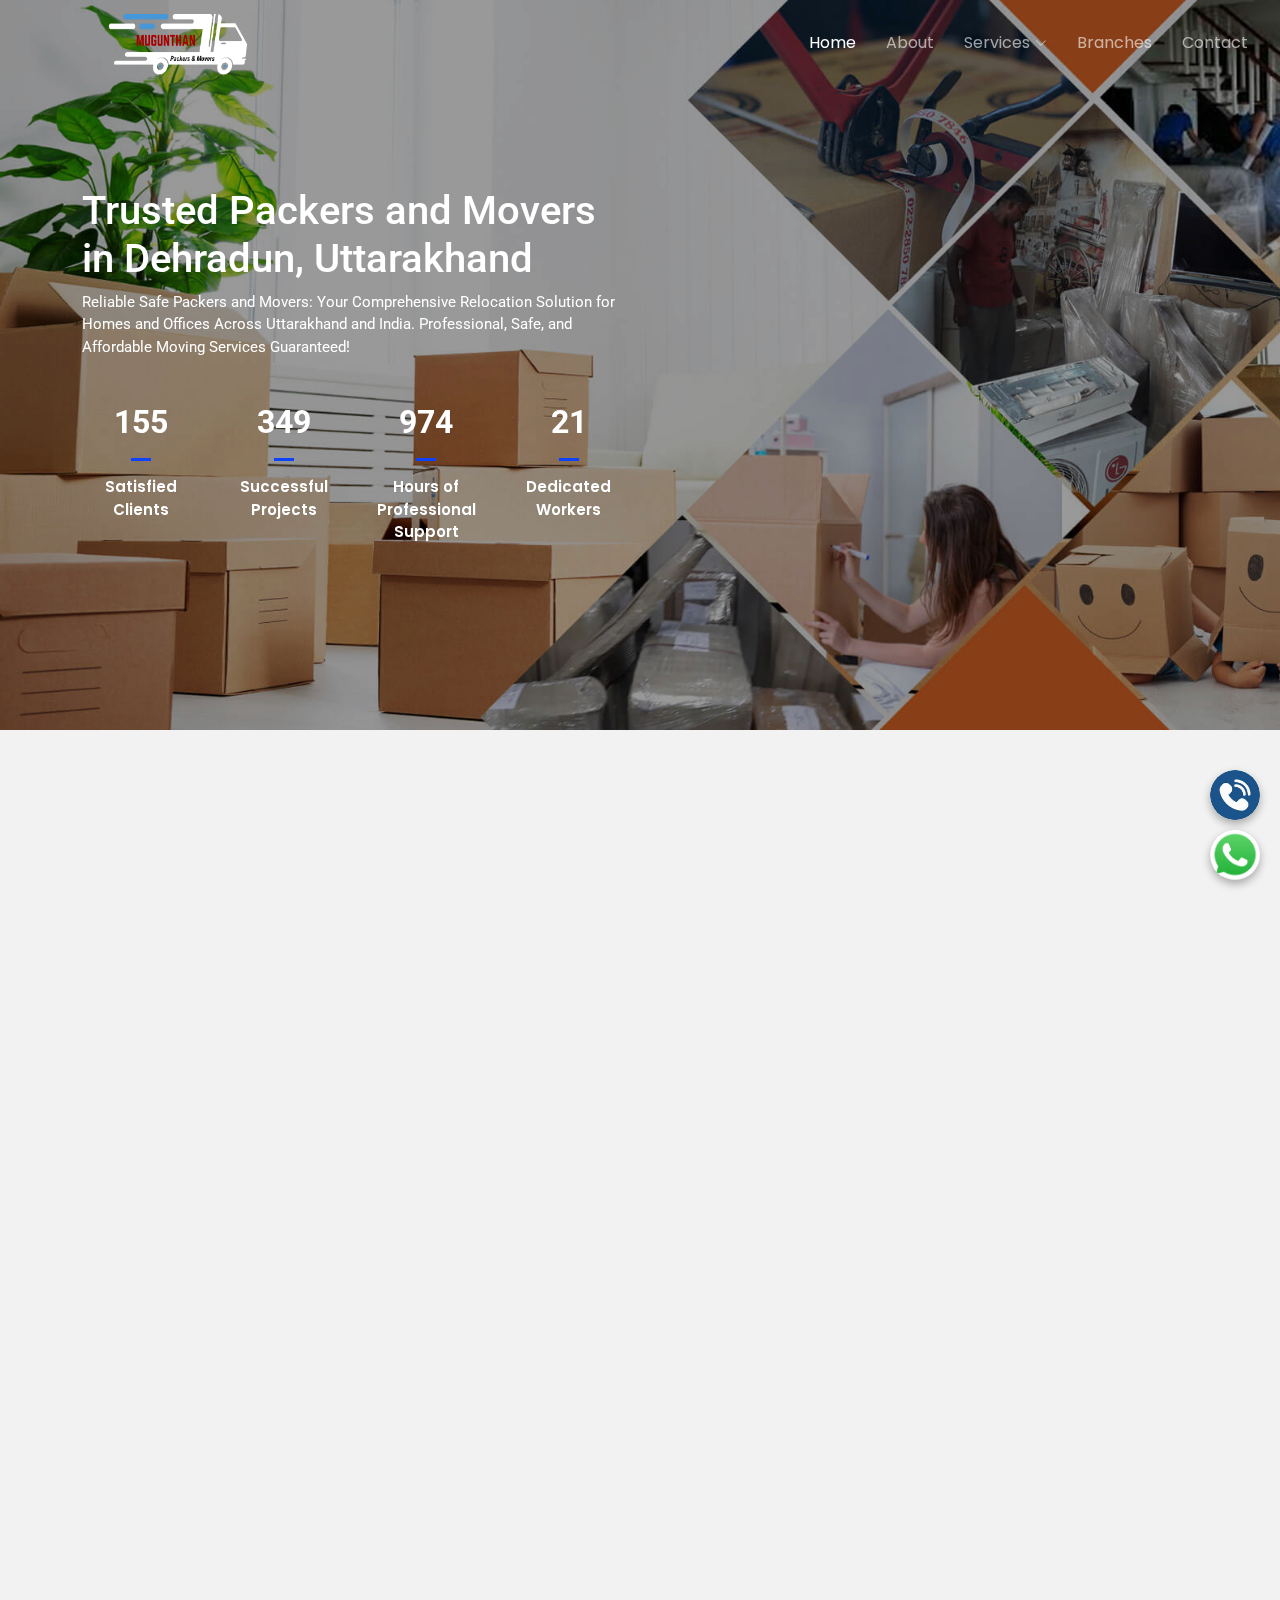
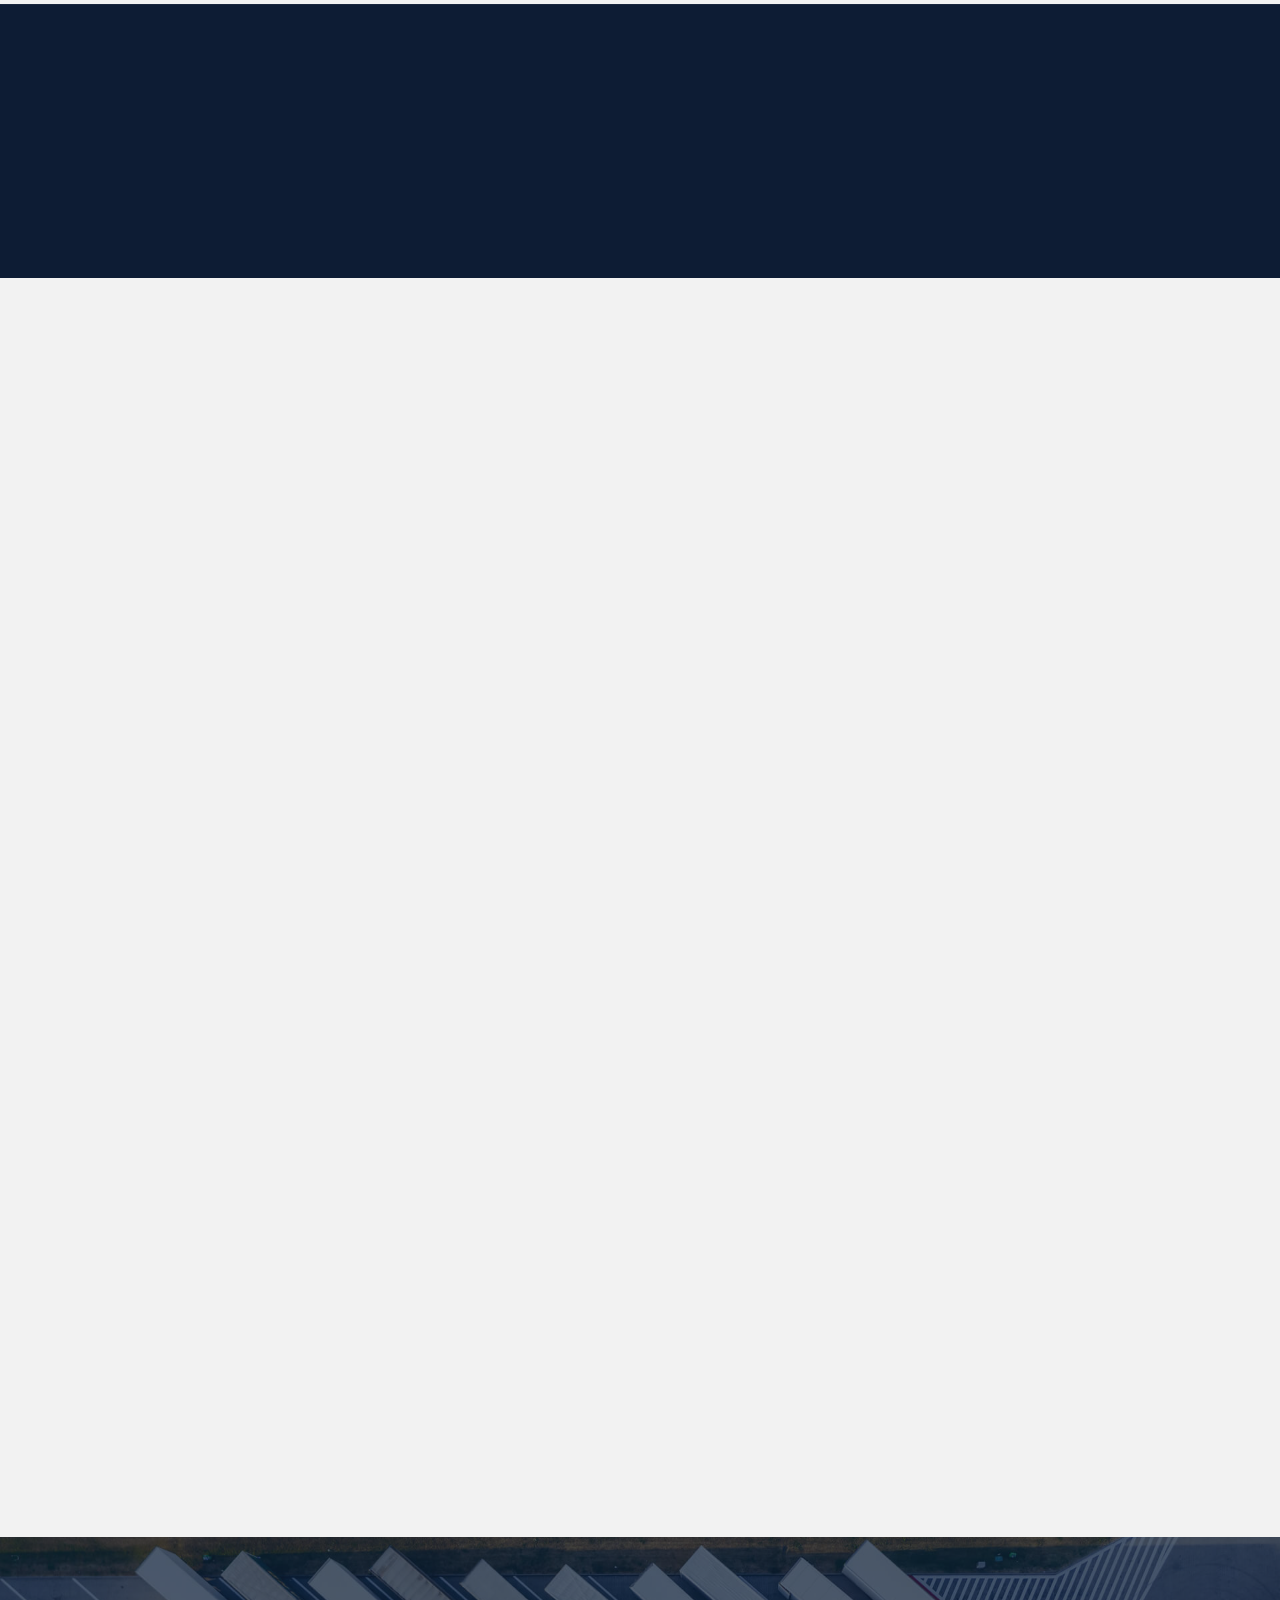
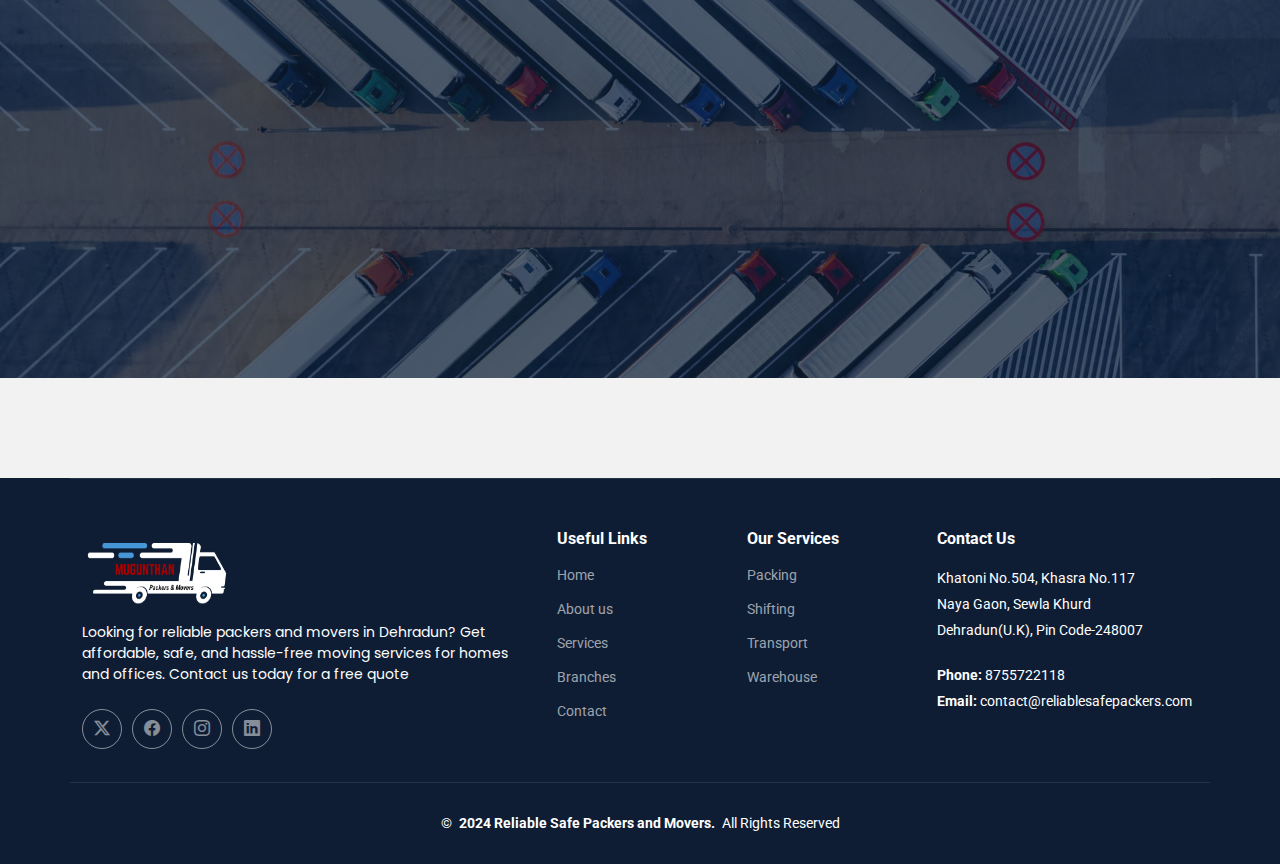
==== index.html @ cc743edf "full website upload" ====
<!DOCTYPE html>
<html lang="en">

<head>
  <meta charset="utf-8">
  <meta content="width=device-width, initial-scale=1.0" name="viewport">
  <title>Reliable Safe Packers and Movers - Best Relocation Services</title>
  
  <meta name="description" content="Top-rated packers and movers in Dehradun, Uttarakhand. Professional household and office relocation services across India. Safe, affordable, and efficient moving solutions. Get a free quote today!">
  <meta name="keywords" content="packers and movers Dehradun, household shifting, office relocation, moving services Uttarakhand, safe transportation, professional movers">
  <meta name="geo.region" content="IN-UT">
  <meta name="geo.placename" content="Dehradun">
  <meta name="geo.position" content="30.3165;78.0322">
  <meta name="ICBM" content="30.3165, 78.0322">

  <meta property="og:title" content="Reliable Safe Packers and Movers - Safe and Affordable Relocation Services">
  <meta property="og:description" content="Expert moving services in Dehradun. Professional packing, shifting, and transportation for homes and offices across India.">
  <meta property="og:image" content="assets/img/og-image.jpg">
  <meta property="og:url" content="https://reliablesafepackers.com">
  <meta property="og:type" content="website">

  <!-- Structured Data Schema -->
  <script type="application/ld+json">
  {
    "@context": "https://schema.org",
    "@type": "MovingCompany",
    "name": "Reliable Safe Packers and Movers",
    "image": "https://reliablesafepackers.com/assets/img/mukundhan.png",
    "telephone": "+918755722118",
    "email": "contact@reliablesafepackers.com",
    "address": {
      "@type": "PostalAddress",
      "streetAddress": "Khatoni No.504, Khasra No.117, Naya Gaon, Sewla Khurd",
      "addressLocality": "Dehradun",
      "addressRegion": "Uttarakhand",
      "postalCode": "248007",
      "addressCountry": "IN"
    },
    "geo": {
      "@type": "GeoCoordinates",
      "latitude": 30.3165,
      "longitude": 78.0322
    },
    "openingHoursSpecification": {
      "@type": "OpeningHoursSpecification",
      "dayOfWeek": [
        "Monday",
        "Tuesday",
        "Wednesday",
        "Thursday",
        "Friday",
        "Saturday",
        "Sunday"
      ],
      "opens": "09:00",
      "closes": "21:00"
    },
    "url": "https://reliablesafepackers.com",
    "priceRange": "$-$$"
  }
  </script>

  <!-- Fonts -->
  <link href="https://fonts.googleapis.com" rel="preconnect">
  <link href="https://fonts.gstatic.com" rel="preconnect" crossorigin>
  <link href="https://fonts.googleapis.com/css2?family=Roboto:ital,wght@0,100;0,300;0,400;0,500;0,700;0,900;1,100;1,300;1,400;1,500;1,700;1,900&family=Poppins:ital,wght@0,100;0,200;0,300;0,400;0,500;0,600;0,700;0,800;0,900;1,100;1,200;1,300;1,400;1,500;1,600;1,700;1,800;1,900&display=swap" rel="stylesheet">

  <!-- Vendor CSS Files -->
  <link href="assets/vendor/bootstrap/css/bootstrap.min.css" rel="stylesheet">
  <link href="assets/vendor/bootstrap-icons/bootstrap-icons.css" rel="stylesheet">
  <link href="assets/vendor/aos/aos.css" rel="stylesheet">
  <link href="assets/vendor/fontawesome-free/css/all.min.css" rel="stylesheet">
  <link href="assets/vendor/swiper/swiper-bundle.min.css" rel="stylesheet">

  <!-- Main CSS File -->
  <link href="assets/css/main.css" rel="stylesheet">
  <link href="assets/css/header_and_footer.css" rel="stylesheet">
   <style>
    .hero .hero-bg{
   top:0;
   height: 100%;
   width: 100%;
   position: sticky;
   background-image: url(assets/img/pack1.jpg);
   background-color: color-mix(in rgb(0, 0, 0,0.6), transparent 30%);
filter: brightness(0.6);
   background-size: cover;
   background-position: center;
   background-repeat: no-repeat;
   transition: 2s;
  position: absolute;
  z-index: 1;
   
   animation-name: animate;
   animation-direction: alternate-reverse;
   animation-duration: 15s;
   animation-fill-mode: forwards;
   animation-iteration-count: infinite;
   animation-play-state: running;
   animation-timing-function: ease-in-out;
 
 }
 
 @keyframes animate{
   0%{
       background-image: url(assets/img/track_move1.jpg);
   }20%{
       background-image: url(assets/img/track_move2.jpg);
   }
  
 } 
 .logo{
  mix-blend-mode: multiply;
 }

  </style>
</head>

<body class="index-page">

  <header id="header" class="header d-flex align-items-center fixed-top">
    <div class="logo_div">
      <a href="index.html" class="d-flex align-items-center ">
        <img src="assets/img/mukundhan.png" class="company_logo" alt="">
      </a>
    </div>
  <div class="container-fluid container-xl position-relative d-flex justify-content-end nav_div">

      

      <nav id="navmenu" class="navmenu">
        <ul>
          <li><a href="index.html" class="active">Home<br></a></li>
          <li><a href="about.html">About</a></li>
          <li class="dropdown"><a href="#"><span>Services</span> <i class="bi bi-chevron-down toggle-dropdown"></i></a>
            <ul>
              <li><a href="packing.html">Packing</a></li>
              <li><a href="shifting.html">Shifting</a></li>
              <li><a href="transport.html">Transport</a></li>
              <li><a href="warehouse.html">Warehouse</a></li>
            </ul>
          </li>
          <li><a href="branches.html">Branches</a></li>
          <li><a href="contact.html">Contact</a></li>
        </ul>
        <i class="mobile-nav-toggle d-xl-none bi bi-list"></i>
      </nav>
    </div>
  </header>
  

  
  <main class="main">
    <!-- Hero Section -->
    <section id="hero" class="hero section dark-background">
      <div class="hero-bg"></div>
      <div class="container banner_con">
        <div class="row gy-4 d-flex justify-content-between">
          <div class="col-lg-6 order-2 order-lg-1 d-flex flex-column justify-content-center">
            <h1 data-aos="fade-up">Trusted Packers and Movers in Dehradun, Uttarakhand</h1>
            <p data-aos="fade-up" data-aos-delay="100">Reliable Safe Packers and Movers: Your Comprehensive Relocation Solution for Homes and Offices Across Uttarakhand and India. Professional, Safe, and Affordable Moving Services Guaranteed!</p>

            <div class="row gy-4 counter_div">
              <div class="col-lg-3 col-md-6 w-100">
                <div class="stats-item text-center w-100 h-100">
                  <span data-purecounter-start="0" data-purecounter-end="232" data-purecounter-duration="1" class="purecounter"></span>
                  <p>Satisfied Clients</p>
                </div>
              </div>

              <div class="col-lg-3 col-md-6 w-100">
                <div class="stats-item text-center w-100 h-100">
                  <span data-purecounter-start="0" data-purecounter-end="521" data-purecounter-duration="1" class="purecounter"></span>
                  <p>Successful Projects</p>
                </div>
              </div>

              <div class="col-lg-3 col-md-6 w-100">
                <div class="stats-item text-center w-100 h-100">
                  <span data-purecounter-start="0" data-purecounter-end="1453" data-purecounter-duration="1" class="purecounter"></span>
                  <p>Hours of Professional Support</p>
                </div>
              </div>

              <div class="col-lg-3 col-md-6 w-100">
                <div class="stats-item text-center w-100 h-100">
                  <span data-purecounter-start="0" data-purecounter-end="32" data-purecounter-duration="1" class="purecounter"></span>
                  <p>Dedicated Workers</p>
                </div>
              </div>
            </div>
          </div>
        </div>
      </div>
    </section>

    <!-- Featured Services Section -->
    <section id="featured-services" class="featured-services section">

      <div class="container">

        <div class="row gy-4">

          <div class="col-lg-4 col-md-6 service-item d-flex" data-aos="fade-up" data-aos-delay="100">
            <div class="icon flex-shrink-0"><i class="bi bi-rocket-takeoff-fill"></i></div>
            <div>
              <h4 class="title">Fast Delivery</h4>
              <p class="description">"Get fast delivery in Dehradun to ensure your things arrive safely and on time!"</p>
            </div>
          </div>
          <!-- End Service Item -->

          <div class="col-lg-4 col-md-6 service-item d-flex" data-aos="fade-up" data-aos-delay="200">
            <div class="icon flex-shrink-0"><i class="bi bi-shield-fill-check"></i></div>
            <div>
              <h4 class="title">Secured Service</h4>
              <p class="description">"Get secured service in Dehradun to keep your belongings safe during your move!"</p>
            </div>
          </div><!-- End Service Item -->

          <div class="col-lg-4 col-md-6 service-item d-flex" data-aos="fade-up" data-aos-delay="300">
            <div class="icon flex-shrink-0"><i class="bi bi-stopwatch-fill"></i></div>
            <div>
              <h4 class="title">24/7 Support</h4>
              <p class="description">"Enjoy 24/7 support in Dehradun for all your moving needs, anytime you need assistance!"</p>
            </div>
          </div><!-- End Service Item -->

        </div>

      </div>

    </section><!-- /Featured Services Section -->

    <!-- About Section -->
    <section id="about" class="about section">
      <div class="container">
        <div class="row gy-4">
          <div class="col-lg-6 position-relative align-self-start order-lg-last order-first" data-aos="fade-up" data-aos-delay="200">
            <img src="assets/img/about.jpg" class="img-fluid" alt="Reliable Safe Packers and Movers Team">
          </div>

          <div class="col-lg-6 content order-last order-lg-first" data-aos="fade-up" data-aos-delay="100">
            <h3>About Reliable Safe Packers and Movers</h3>
            <h1>Your Trusted Relocation Partner in Dehradun and Uttarakhand</h1>
            <p>Reliable Safe Packers and Movers is a leading moving company serving Dehradun, Uttarakhand, and extending our professional services across India. With years of experience in household and office relocations, we ensure a seamless, stress-free moving experience for our customers.</p>
            <p>Our comprehensive services include expert packing, secure loading, efficient transportation, careful unloading, and reliable warehousing solutions. We pride ourselves on our attention to detail, professional approach, and commitment to customer satisfaction. Whether you're moving within Dehradun or to another state, our skilled team handles your belongings with the utmost care and precision.</p>
          </div>
        </div>
      </div>
    </section><!-- /About Section -->

        <!-- Call To Action Section -->
        <section id="call-to-action" class="call-to-action section dark-background">

          <img src="assets/img/about_2.jpg" alt="">
    
          <div class="container">
            <div class="row justify-content-center" data-aos="zoom-in" data-aos-delay="100">
              <div class="col-xl-10">
                <div class="text-center">
                  <h3>Call To Action</h3>
                  <p>"Looking for a stress-free move? Contact Reliable Safe Packers and Movers today for a free quote and safe, easy moving services!"</p>
                  <a href="tel:8755722118"class="cta-btn" href="#">Contact Now</a>
                </div>
              </div>
            </div>
          </div>
    
        </section><!-- /Call To Action Section -->

    <!-- Services Section -->
    <section id="services" class="services section">

      <!-- Section Title -->
      <div class="container section-title" data-aos="fade-up">
        <span>Our Services<br></span>
        <h2>Our ServiceS</h2>
        <p>"Our services include safe packing, loading, unloading, and timely delivery for a smooth moving experience!"</p>
      </div><!-- End Section Title -->

      <div class="container">

        <div class="row gy-4">
          <div class="col-lg-4 col-md-6" data-aos="fade-up" data-aos-delay="500">
            <div class="card">
              <div class="card-img">
                <img src="assets/img/service-5.jpg" alt="" class="img-fluid">
              </div>
              <h3>Packing</h3>
              <p>Professional packing services in Dehradun to keep your items safe and secure during your move. Our team ensures careful handling, using high-quality materials for reliable protection at every step.</p>
              
            </div>
          </div><!-- End Card Item -->
          

          <div class="col-lg-4 col-md-6" data-aos="fade-up" data-aos-delay="200">
            <div class="card">
              <div class="card-img">
                <img src="assets/img/service-2.jpg" alt="" class="img-fluid">
              </div>
              <h3><a href="#" class="stretched-link">LOADING</a></h3>
              <p>"Efficient loading services in Dehradun to keep your items safe in transit. Our skilled team handles everything with care, ensuring secure placement and protection throughout the move."</p>
            </div>
          </div><!-- End Card Item -->


          <div class="col-lg-4 col-md-6" data-aos="fade-up" data-aos-delay="400">
            <div class="card">
              <div class="card-img">
                <img src="assets/img/service-4.jpg" alt="" class="img-fluid">
              </div>
              <h3><a href="#" class="stretched-link">TRANSPORTATION</a></h3>
              <p>"Reliable transportation services in Dehradun for safe, on-time delivery of your belongings. Trust us to move your items smoothly and securely to your new destination."</p>
            </div>
          </div><!-- End Card Item -->


          <div class="col-lg-4 col-md-6" data-aos="fade-up" data-aos-delay="300">
            <div class="card">
              <div class="card-img">
                <img src="assets/img/service-3.jpg" alt="" class="img-fluid">
              </div>
              <h3><a href="#" class="stretched-link">UNLOADING</a></h3>
              <p>"Professional unloading services in Dehradun, ensuring your belongings are safely and carefully placed in your new space. Count on us for a hassle-free, secure move-in experience."
              </p>
            </div>
          </div><!-- End Card Item -->

       
          

          <div class="col-lg-4 col-md-6" data-aos="fade-up" data-aos-delay="600">
            <div class="card">
              <div class="card-img">
                <img src="assets/img/service-6.jpg" alt="" class="img-fluid">
              </div>
              <h3><a href="#" class="stretched-link">WAREHOUSE</a></h3>
              <p>"Trusted unpacking services in Dehradun to make settling in easy. Our team carefully unpacks and organizes your belongings, saving you time and effort."</p>
            </div>
          </div><!-- End Card Item -->
          <div class="col-lg-4 col-md-6" data-aos="fade-up" data-aos-delay="100">
            <div class="card">
              <div class="card-img">
                <img src="assets/img/about-5.webp" alt="" class="img-fluid">
              </div>
              <h3>Reliable</h3>
              <p>"Moving Made Simple and Stress-Free
                At [Reliable Safe Packers and Movers], we handle every item with care,  
                Ensuring safe, on-time delivery every time.  
                Your satisfaction is our top priority!"</p>
            </div>
          </div><!-- End Card Item -->
        </div>

      </div>

    </section><!-- /Services Section -->




  
    <!-- Testimonials Section -->
    <section id="testimonials" class="testimonials section dark-background">

      <img src="assets/img/testimonials-bg.jpg" class="testimonials-bg" alt="">

      <div class="container" data-aos="fade-up" data-aos-delay="100">

        <div class="swiper init-swiper">
          <script type="application/json" class="swiper-config">
            {
              "loop": true,
              "speed": 600,
              "autoplay": {
                "delay": 5000
              },
              "slidesPerView": "auto",
              "pagination": {
                "el": ".swiper-pagination",
                "type": "bullets",
                "clickable": true
              }
            }
          </script>
          <div class="swiper-wrapper">

            <div class="swiper-slide">
              <div class="testimonial-item">
                <img src="assets/img/testimonial1.jpg" class="testimonial-img" alt="">
                <h3>Aadavan</h3>
                <div class="stars">
                  <i class="bi bi-star-fill"></i><i class="bi bi-star-fill"></i><i class="bi bi-star-fill"></i><i class="bi bi-star-fill"></i><i class="bi bi-star-fill"></i>
                </div>
                <p>
                  <i class="bi bi-quote quote-icon-left"></i>
                  <span> I was impressed by the quality of service Reliable Safe Packers and Movers provided. They made the entire process smooth and hassle-free. If you're looking for a trustworthy moving company, this is it!"</span>
                  <i class="bi bi-quote quote-icon-right"></i>
                </p>
              </div>
            </div><!-- End testimonial item -->

            <div class="swiper-slide">
              <div class="testimonial-item">
                <img src="assets/img/testimonial2.jpg" class="testimonial-img" alt="">
                <h3>Kannan</h3>
                <div class="stars">
                  <i class="bi bi-star-fill"></i><i class="bi bi-star-fill"></i><i class="bi bi-star-fill"></i><i class="bi bi-star-fill"></i><i class="bi bi-star-fill"></i>
                </div>
                <p>
                  <i class="bi bi-quote quote-icon-left"></i>
                  <span>From packing to unloading, they handled everything with great care. The staff was friendly, efficient, and made sure all my items arrived in perfect condition. I couldn't have asked for a better moving experience!"
                  </span>
                  <i class="bi bi-quote quote-icon-right"></i>
                </p>
              </div>
            </div><!-- End testimonial item -->

            <div class="swiper-slide">
              <div class="testimonial-item">
                <img src="assets/img/testimonial4.jpg" class="testimonial-img" alt="">
                <h3>Parthiv</h3>
                <div class="stars">
                  <i class="bi bi-star-fill"></i><i class="bi bi-star-fill"></i><i class="bi bi-star-fill"></i><i class="bi bi-star-fill"></i><i class="bi bi-star-fill"></i>
                </div>
                <p>
                  <i class="bi bi-quote quote-icon-left"></i>
                  <span>"Excellent Service!  Reliable Safe Packers and Movers made my move so easy and stress-free. Their team was punctual, careful with all my belongings, and very professional. Highly recommended for anyone looking to move safely and affordably!"
                  </span>
                  <i class="bi bi-quote quote-icon-right"></i>
                </p>
              </div>
            </div><!-- End testimonial item -->

            <div class="swiper-slide">
              <div class="testimonial-item">
                <img src="assets/img/testimonial8.jpg" class="testimonial-img" alt="">
                <h3>Yuvraj</h3>
                <div class="stars">
                  <i class="bi bi-star-fill"></i><i class="bi bi-star-fill"></i><i class="bi bi-star-fill"></i><i class="bi bi-star-fill"></i><i class="bi bi-star-fill"></i>
                </div>
                <p>
                  <i class="bi bi-quote quote-icon-left"></i>
                  <span>"Professional and reliable! They handled everything with care. Best moving experience I've had!"</span>
                  <i class="bi bi-quote quote-icon-right"></i>
                </p>
              </div>
            </div><!-- End testimonial item -->

            <div class="swiper-slide">
              <div class="testimonial-item">
                <img src="assets/img/testimonial7.jpg" class="testimonial-img" alt="">
                <h3>Rakshan</h3>
                <div class="stars">
                  <i class="bi bi-star-fill"></i><i class="bi bi-star-fill"></i><i class="bi bi-star-fill"></i><i class="bi bi-star-fill"></i><i class="bi bi-star-fill"></i>
                </div>
                <p>
                  <i class="bi bi-quote quote-icon-left"></i>
                  <span>"Fantastic service! My move was quick and easy—everything arrived safely. Highly recommended!"</span>
                  <i class="bi bi-quote quote-icon-right"></i>
                </p>
              </div>
            </div><!-- End testimonial item -->

          </div>
          <div class="swiper-pagination"></div>
        </div>

      </div>

    </section><!-- /Testimonials Section -->


  </main>

  <footer id="footer" class="footer dark-background">

    <div class="container footer-top">
      <div class="row gy-4">
        <div class="col-lg-5 col-md-12 footer-about">
          <a href="index.html" class="d-flex align-items-center mb-2">
            <img src="assets/img/mukundhan.png" class="company_logo" alt="">
          </a>
          <p>Looking for reliable packers and movers in Dehradun? Get affordable, safe, and hassle-free moving services for homes and offices. Contact us today for a free quote</p>
          <div class="social-links d-flex mt-4">
            <a href=""><i class="bi bi-twitter-x"></i></a>
            <a href=""><i class="bi bi-facebook"></i></a>
            <a href=""><i class="bi bi-instagram"></i></a>
            <a href=""><i class="bi bi-linkedin"></i></a>
          </div>
        </div>

        <div class="col-lg-2 col-6 footer-links">
          <h4>Useful Links</h4>
          <ul>
            <li><a href="index.html">Home</a></li>
            <li><a href="about.html">About us</a></li>
            <li><a href="packing.html">Services</a></li>
            <li><a href="branches.html">Branches</a></li>
            <li><a href="contact.html">Contact</a></li>
          </ul>
        </div>

        <div class="col-lg-2 col-6 footer-links">
          <h4>Our Services</h4>
          <ul>
            <li><a href="packing.html">Packing</a></li>
            <li><a href="shifting.html">Shifting</a></li>
            <li><a href="transport.html">Transport</a></li>
            <li><a href="warehouse.html">Warehouse</a></li>
            </ul>
        </div>

        <div class="col-lg-3 col-md-12 footer-contact text-md-start">
          <h4>Contact Us</h4>
          <p>Khatoni No.504, Khasra No.117</p>
          <p>Naya Gaon, Sewla Khurd</p>
          <p>Dehradun(U.K), Pin Code-248007</p>
          <p class="mt-4"><strong>Phone:</strong> <span>8755722118</span></p>
          <p><strong>Email:</strong> <span>contact@reliablesafepackers.com</span></p>
        </div>

      </div>
    </div>

    <div class="container copyright text-center mt-4">
      <p>© <strong class="px-1 sitename">2024 Reliable Safe Packers and Movers.</strong> <span>All Rights Reserved</span></p>
      
    </div>

  </footer>

   <!-- Scroll Top -->
  
   <a href="tel:8755722118" class="call-link" aria-label="Call Us">
    <img src="assets/img/call.jpg" alt="Call" />
  </a>
  

  <a href="https://wa.me/8755722118" target="_blank" class="whatsapp-link" aria-label="Chat on WhatsApp">
    <img src="assets/img/whatsapp-logo-1.png" alt="WhatsApp" />
  </a>

  

  <!-- Preloader -->
  <div id="preloader"></div>

  <!-- Vendor JS Files -->
  <script src="assets/vendor/bootstrap/js/bootstrap.bundle.min.js"></script>
  <script src="assets/vendor/php-email-form/validate.js"></script>
  <script src="assets/vendor/aos/aos.js"></script>
  <script src="assets/vendor/purecounter/purecounter_vanilla.js"></script>
  <script src="assets/vendor/glightbox/js/glightbox.min.js"></script>
  <script src="assets/vendor/swiper/swiper-bundle.min.js"></script>


  <!-- Main JS File -->
  <script src="assets/js/main.js"></script>

</body>

</html>
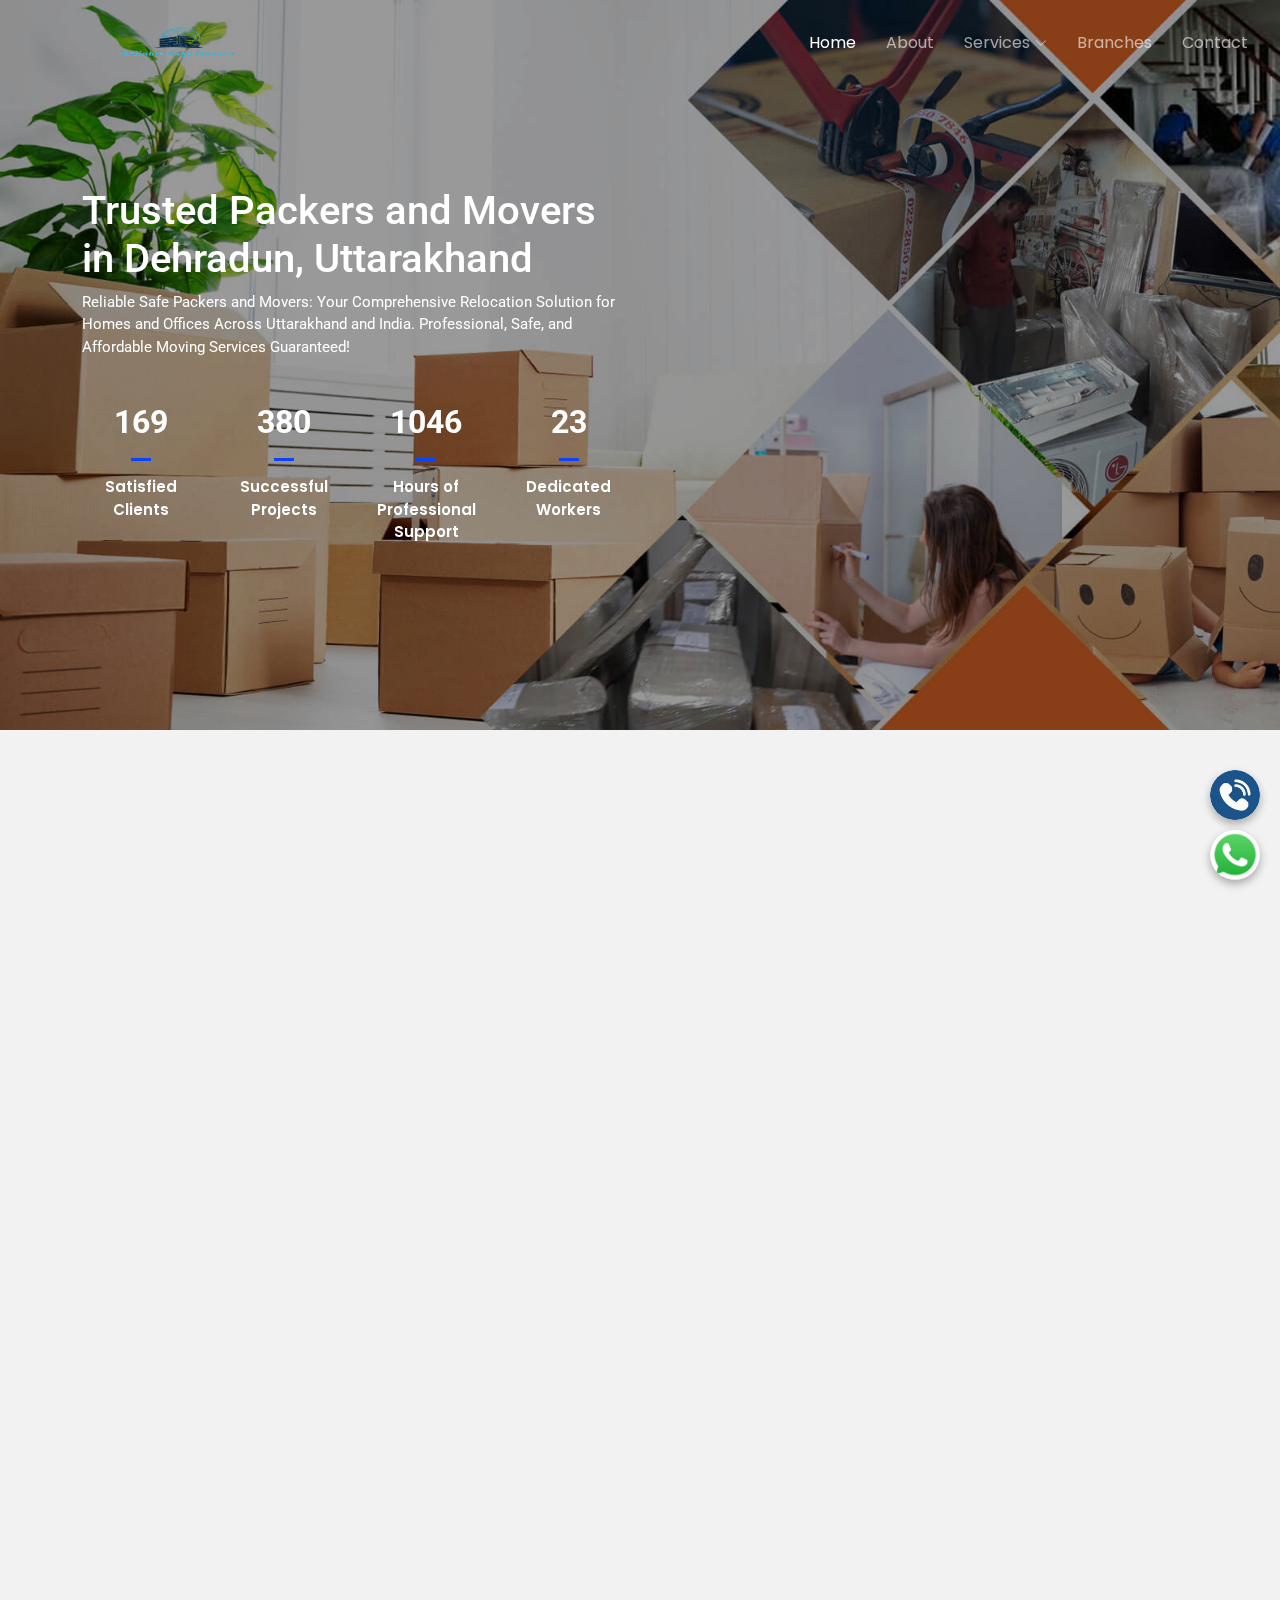
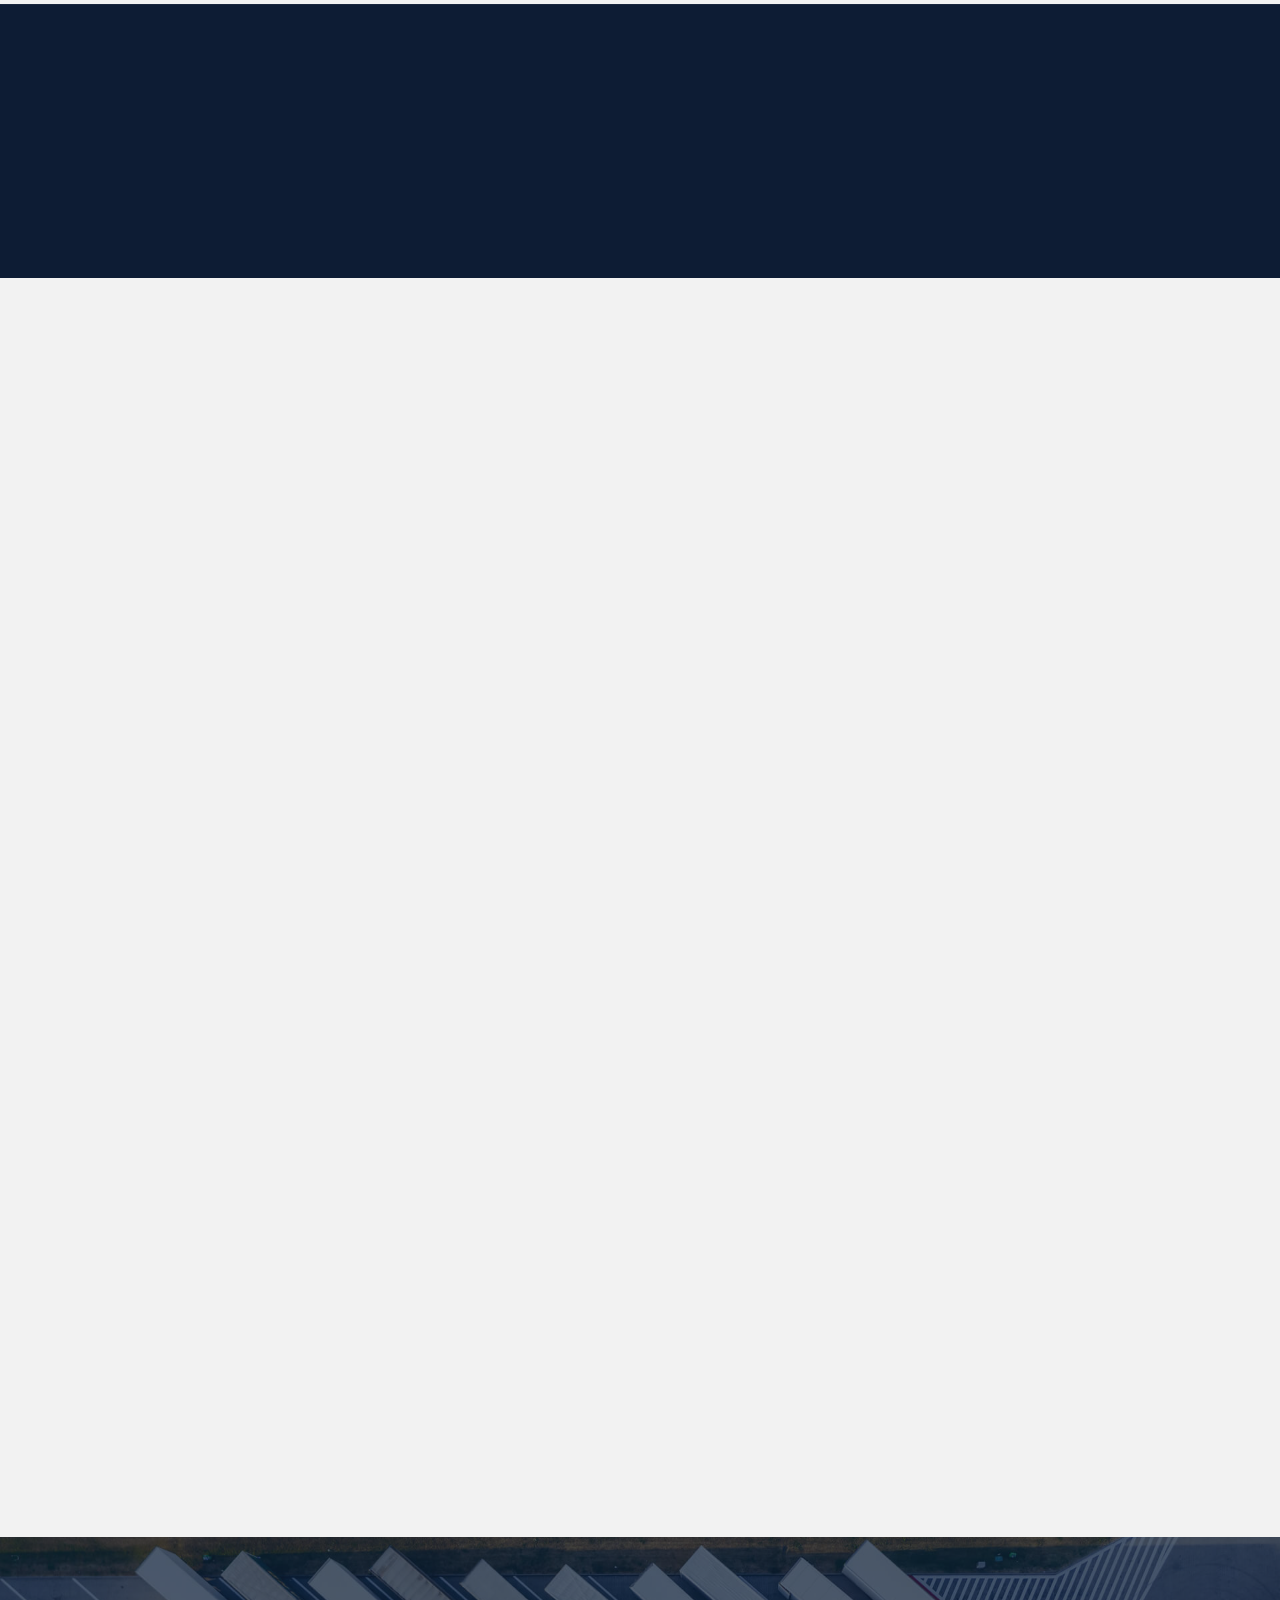
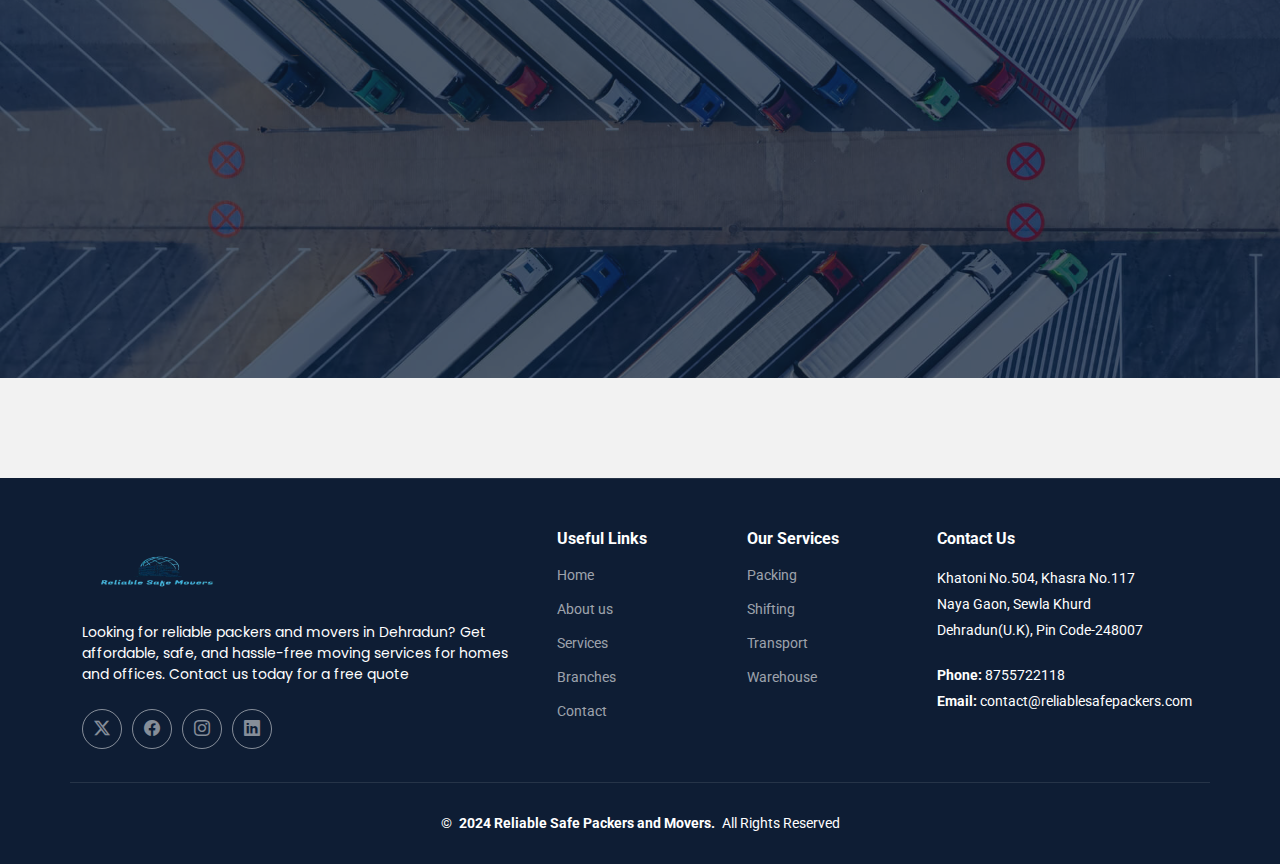
==== commit f14ce00b: "logo update'" ====
--- a/index.html
+++ b/index.html
@@ -25,7 +25,7 @@
     "@context": "https://schema.org",
     "@type": "MovingCompany",
     "name": "Reliable Safe Packers and Movers",
-    "image": "https://reliablesafepackers.com/assets/img/mukundhan.png",
+    "image": "https://reliablesafepackers.com/assets/img/reliable.png",
     "telephone": "+918755722118",
     "email": "contact@reliablesafepackers.com",
     "address": {
@@ -121,7 +121,7 @@
   <header id="header" class="header d-flex align-items-center fixed-top">
     <div class="logo_div">
       <a href="index.html" class="d-flex align-items-center ">
-        <img src="assets/img/mukundhan.png" class="company_logo" alt="">
+        <img src="assets/img/reliable.png" class="company_logo" alt="">
       </a>
     </div>
   <div class="container-fluid container-xl position-relative d-flex justify-content-end nav_div">
@@ -480,7 +480,7 @@
       <div class="row gy-4">
         <div class="col-lg-5 col-md-12 footer-about">
           <a href="index.html" class="d-flex align-items-center mb-2">
-            <img src="assets/img/mukundhan.png" class="company_logo" alt="">
+            <img src="assets/img/reliable.png" class="company_logo" alt="">
           </a>
           <p>Looking for reliable packers and movers in Dehradun? Get affordable, safe, and hassle-free moving services for homes and offices. Contact us today for a free quote</p>
           <div class="social-links d-flex mt-4">
